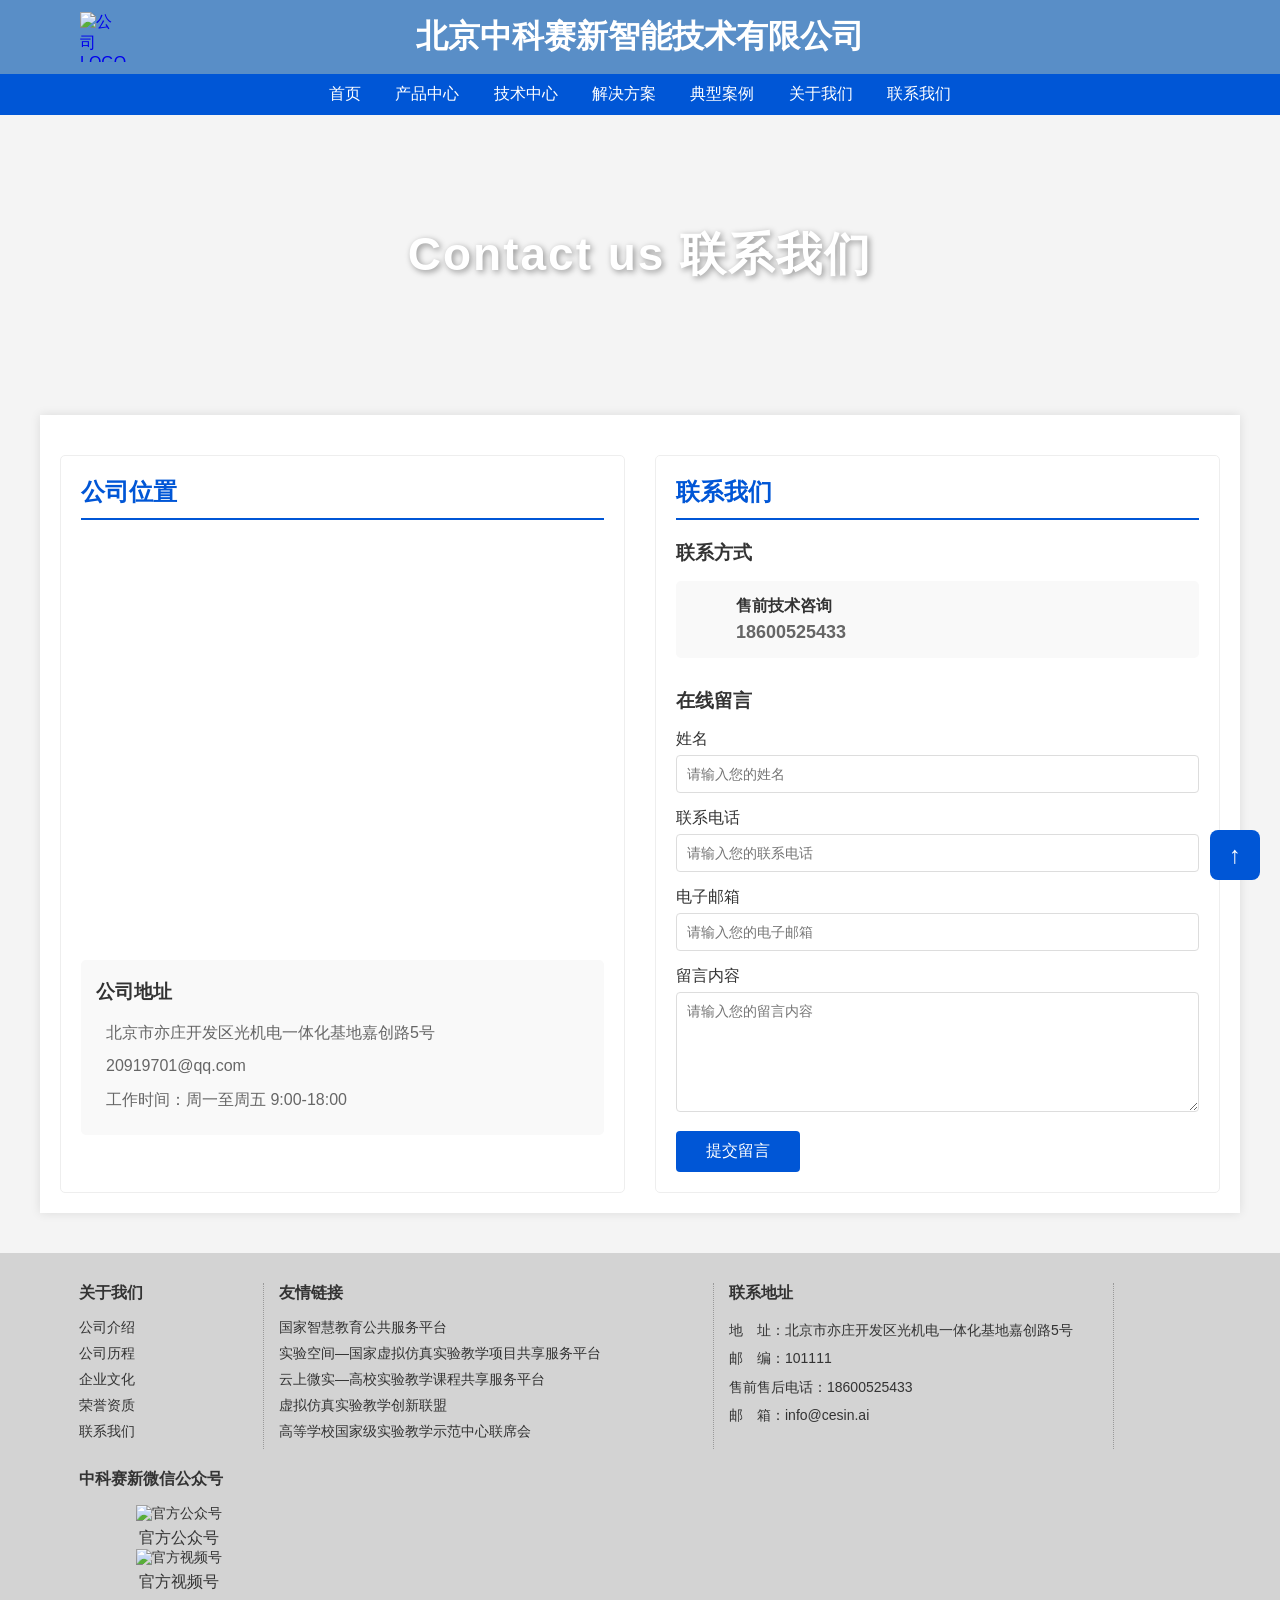
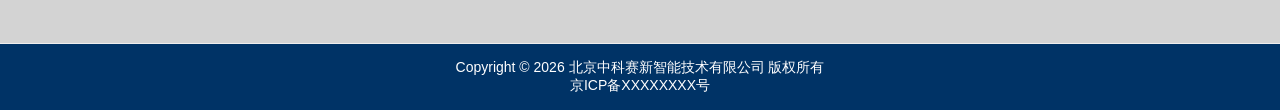
==== contact.html @ 785c44e3 "Add files via upload" ====
<!DOCTYPE html>
<html lang="zh-CN">
<head>
    <meta charset="UTF-8">
    <meta name="viewport" content="width=device-width, initial-scale=1.0">
    <title>联系我们 - 北京中科赛新智能技术有限公司</title>
    <link rel="stylesheet" href="styles.css">
    <style>
        /* 联系我们页面专用样式 */
        .contact-page {
            display: flex;
            gap: 30px;
            margin-top: 20px;
        }

        /* 左侧地图区域 */
        .map-section {
            flex: 1;
            background: #fff;
            border: 1px solid #eee;
            padding: 20px;
            border-radius: 5px;
        }
        .map-section h2 {
            color: #0056d6;
            border-bottom: 2px solid #0056d6;
            padding-bottom: 10px;
            margin-top: 0;
            margin-bottom: 20px;
        }
        .map-container {
            width: 100%;
            height: 400px;
            border-radius: 5px;
            overflow: hidden;
            margin-bottom: 20px;
        }
        .map-container iframe {
            width: 100%;
            height: 100%;
            border: 0;
        }
        .address-info {
            padding: 15px;
            background: #f9f9f9;
            border-radius: 5px;
            line-height: 1.8;
        }
        .address-info h3 {
            color: #333;
            margin-top: 0;
            margin-bottom: 10px;
        }
        .address-info p {
            margin: 5px 0;
            color: #666;
        }
        .address-info i {
            color: #0056d6;
            margin-right: 10px;
            width: 20px;
            text-align: center;
        }

        /* 右侧联系方式区域 */
        .contact-section {
            flex: 1;
            background: #fff;
            border: 1px solid #eee;
            padding: 20px;
            border-radius: 5px;
        }
        .contact-section h2 {
            color: #0056d6;
            border-bottom: 2px solid #0056d6;
            padding-bottom: 10px;
            margin-top: 0;
            margin-bottom: 20px;
        }
        .contact-info {
            margin-bottom: 30px;
        }
        .contact-info h3 {
            color: #333;
            margin-top: 0;
            margin-bottom: 15px;
        }
        .contact-item {
            display: flex;
            align-items: center;
            padding: 15px;
            background: #f9f9f9;
            border-radius: 5px;
            margin-bottom: 15px;
        }
        .contact-item i {
            font-size: 24px;
            color: #0056d6;
            margin-right: 15px;
            width: 30px;
            text-align: center;
        }
        .contact-item .info {
            flex: 1;
        }
        .contact-item .info h4 {
            margin: 0 0 5px 0;
            color: #333;
            font-size: 16px;
        }
        .contact-item .info p {
            margin: 0;
            color: #666;
            font-size: 18px;
            font-weight: bold;
        }
        .contact-form {
            margin-top: 30px;
        }
        .contact-form h3 {
            color: #333;
            margin-top: 0;
            margin-bottom: 15px;
        }
        .form-group {
            margin-bottom: 15px;
        }
        .form-group label {
            display: block;
            margin-bottom: 5px;
            color: #333;
        }
        .form-group input,
        .form-group textarea {
            width: 100%;
            padding: 10px;
            border: 1px solid #ddd;
            border-radius: 4px;
            font-size: 14px;
        }
        .form-group textarea {
            height: 120px;
            resize: vertical;
        }
        .form-group input:focus,
        .form-group textarea:focus {
            outline: none;
            border-color: #0056d6;
        }
        .submit-btn {
            background: #0056d6;
            color: #fff;
            border: none;
            padding: 10px 30px;
            border-radius: 4px;
            cursor: pointer;
            font-size: 16px;
            transition: background 0.3s;
        }
        .submit-btn:hover {
            background: #0044a0;
        }
    </style>
</head>
<body>

    <header>
        <a href="index.html" class="logo-link">
        <img src="images/SciSense品牌logo02.png" class="logo" alt="公司LOGO">
        </a>
        <h1>北京中科赛新智能技术有限公司</h1>
    </header>

    <nav>
        <a href="index.html">首页</a>
        <a href="products.html">产品中心</a>
        <a href="technology.html">技术中心</a>
        <a href="solutions.html">解决方案</a>
        <a href="cases.html">典型案例</a>
        <a href="about.html">关于我们</a>
        <a href="contact.html">联系我们</a>
    </nav>

    <!-- 页面顶部Banner -->
    <div class="page-banner" style="background-image: url('images/contact_banner.png');">
        Contact us 联系我们
    </div>

    <div class="container">
        <div class="contact-page">
            <!-- 左侧地图区域 -->
            <div class="map-section">
                <h2>公司位置</h2>
                <div class="map-container">
                    <iframe src="https://map.baidu.com/search/%E5%8C%97%E4%BA%AC%E5%B8%82%E4%BA%A6%E5%BA%84%E5%BC%80%E5%8F%91%E5%8C%BA%E5%85%89%E6%9C%BA%E7%94%B5%E4%B8%80%E4%BD%93%E5%8C%96%E5%9F%BA%E5%9C%B0%E5%98%89%E5%88%9B%E8%B7%AF5%E5%8F%B7/@12977724.54,4825215.12,19z" title="百度地图"></iframe>
                </div>
                <div class="address-info">
                    <h3>公司地址</h3>
                    <p><i class="fas fa-map-marker-alt"></i> 北京市亦庄开发区光机电一体化基地嘉创路5号</p>
                    <p><i class="fas fa-envelope"></i> 20919701@qq.com</p>
                    <p><i class="fas fa-clock"></i> 工作时间：周一至周五 9:00-18:00</p>
                </div>
            </div>

            <!-- 右侧联系方式区域 -->
            <div class="contact-section">
                <h2>联系我们</h2>
                
                <div class="contact-info">
                    <h3>联系方式</h3>
                    
                    <div class="contact-item">
                        <i class="fas fa-phone-alt"></i>
                        <div class="info">
                            <h4>售前技术咨询</h4>
                            <p>18600525433</p>
                        </div>
                    </div>
                    
                </div>

                <div class="contact-form">
                    <h3>在线留言</h3>
                    <form>
                        <div class="form-group">
                            <label for="name">姓名</label>
                            <input type="text" id="name" name="name" placeholder="请输入您的姓名">
                        </div>
                        <div class="form-group">
                            <label for="phone">联系电话</label>
                            <input type="text" id="phone" name="phone" placeholder="请输入您的联系电话">
                        </div>
                        <div class="form-group">
                            <label for="email">电子邮箱</label>
                            <input type="email" id="email" name="email" placeholder="请输入您的电子邮箱">
                        </div>
                        <div class="form-group">
                            <label for="message">留言内容</label>
                            <textarea id="message" name="message" placeholder="请输入您的留言内容"></textarea>
                        </div>
                        <button type="submit" class="submit-btn">提交留言</button>
                    </form>
                </div>
            </div>
        </div>
    </div>

    <footer>
        <div class="footer-top">
            <div class="footer-column">
                <h3>关于我们</h3>
                <ul>
                    <li><a href="about.html">公司介绍</a></li>
                    <li><a href="about.html#history">公司历程</a></li>
                    <li><a href="about.html#culture">企业文化</a></li>
                    <li><a href="about.html#honors">荣誉资质</a></li>
                    <li><a href="contact.html">联系我们</a></li>
                </ul>
            </div>
            <div class="footer-column">
                <h3>友情链接</h3>
                <ul>
                    <li><a href="#">国家智慧教育公共服务平台</a></li>
                    <li><a href="#">实验空间—国家虚拟仿真实验教学项目共享服务平台</a></li>
                    <li><a href="#">云上微实—高校实验教学课程共享服务平台</a></li>
                    <li><a href="#">虚拟仿真实验教学创新联盟</a></li>
                    <li><a href="#">高等学校国家级实验教学示范中心联席会</a></li>
                </ul>
            </div>
            <div class="footer-column footer-contact">
                <h3>联系地址</h3>
                <p>地　址：北京市亦庄开发区光机电一体化基地嘉创路5号</p>
                <p>邮　编：101111</p>
                <p>售前售后电话：18600525433</p>
                <p>邮　箱：info@cesin.ai</p>
            </div>
            <div class="footer-column">
                <h3>中科赛新微信公众号</h3>
                <div class="footer-qrcodes">
                    <div class="qrcode-item">
                        <img src="images/qrcode-gzh.png" alt="官方公众号">
                        <p>官方公众号</p>
                    </div>
                    <div class="qrcode-item">
                        <img src="images/qrcode-sph.png" alt="官方视频号">
                        <p>官方视频号</p>
                    </div>
                </div>
            </div>
        </div>
        <div class="footer-bottom">
            <p>Copyright © 2026 北京中科赛新智能技术有限公司 版权所有</p>
            <p>京ICP备XXXXXXXX号</p>
        </div>
    </footer>

    <div class="back-to-top" onclick="window.scrollTo({top:0,behavior:'smooth'})">↑</div>
    <script src="script.js"></script>
</body>
</html>
---- styles.css ----
body {
    font-family: Arial, sans-serif;
    margin: 0;
    padding: 0;
    background-color: #f4f4f4;
}

/* 头部样式 */
header {
    background-color: #598ec7;
    color: #fff;
    padding: 15px 0;
    display: flex;
    align-items: center;
    justify-content: center;
    position: relative;
}

header img.logo {
    height: 50px;
    width: auto;
    position: absolute;
    left: 40px;
    top: 50%;
    transform: translateY(-50%);
}

header a.logo-link {
    position: absolute;
    left: 40px;
    top: 50%;
    transform: translateY(-50%);
    display: inline-block;
    text-decoration: none;
}

/* 导航 */
nav {
    background-color: #0056d6;
    padding: 10px;
    text-align: center;
}

nav a {
    color: #fff;
    text-decoration: none;
    margin: 0 15px;
}

nav a:hover {
    text-decoration: underline;
    color: #cce4ff;
}

/* 内容容器 */
.container {
    max-width: 1200px;
    margin: 20px auto;
    padding: 20px;
    background-color: #fff;
    box-shadow: 0 0 10px rgba(0, 0, 0, 0.1);
}

/* 新闻详情页样式 */
.container h1 {
    font-size: 28px;
    color: #333;
    margin-bottom: 15px;
    text-align: center;
    line-height: 1.4;
    border-bottom: 2px solid #eee;
    padding-bottom: 20px;
}

.date-info {
    text-align: center;
    color: #999;
    font-size: 14px;
    margin-bottom: 40px;
}

.container article p {
    font-size: 16px;
    line-height: 2.0;
    margin-bottom: 30px;
    text-align: justify;
    text-indent: 2em;
}

/* 全局清除默认边距 */
* {
    margin: 0;
    padding: 0;
    box-sizing: border-box;
}

/* —————————— Banner 轮播（淡入淡出 · 不变形 · 12秒切换） —————————— */
.slider {
    width: 100%;
    max-width: 100%;
    height: 500px;
    overflow: hidden;
    position: relative;
    margin: 0 auto;
}

.slides {
    width: 100%;
    height: 100%;
    position: relative;
}

.slides img {
    width: 100%;
    height: 100%;
    object-fit: fill; /* 🔥 关键：不变形、自动裁剪、全屏铺满 */
    object-position: center;
    position: absolute;
    top: 0;
    left: 0;
    opacity: 0;
    animation: fadeBanner 12s infinite;
}

.slides img:nth-child(1) { animation-delay: 0s; }
.slides img:nth-child(2) { animation-delay: 4s; }
.slides img:nth-child(3) { animation-delay: 8s; }

@keyframes fadeBanner {
    0%  { opacity: 0; }
    5%  { opacity: 1; }
    33% { opacity: 1; }
    38% { opacity: 0; }
    100%{ opacity: 0; }
}

/* 标题区域样式 */
.hero h1 {
    font-size: 3em;
    margin-bottom: 10px;
}

.hero p {
    font-size: 1.2em;
}

.services, .about, .contact {
    margin-top: 40px;
}

.services h2, .about h2, .contact h2 {
    text-align: center;
    margin-bottom: 20px;
}

.services-item {
    display: flex;
    justify-content: space-around;
    flex-wrap: wrap;
}

.services-item div {
    flex: 1;
    margin: 10px;
    padding: 20px;
    background-color: #f9f9f9;
    text-align: center;
    box-shadow: 0 0 10px rgba(0, 0, 0, 0.1);
}

/* ==============================
   所有子页面统一 Banner 样式
   自适应、不变形、铺满、居中
============================== */
.page-banner {
  width: 100%;
  height: 280px;
  background-position: center;
  background-size: 100% 100%; 
  background-repeat: no-repeat;
  display: flex;
  align-items: center;
  justify-content: center;
  color: #fff;
  font-size: 46px;
  font-weight: bold;
  text-shadow: 2px 2px 6px rgba(0, 0, 0, 0.4);
  letter-spacing: 2px;
}

/* 业务模块（4列图标+文字） */
.business-section {
  padding: 60px 0;
  background-color: #fff;
}
.business-container {
  max-width: 1200px;
  margin: 0 auto;
  display: flex;
  flex-wrap: wrap;
  gap: 20px;
}
.business-item {
  flex: 1;
  min-width: 260px;
  text-align: center;
  padding: 20px;
}
.business-icon {
  width: 80px;
  height: 80px;
  background-color: #2185d0;
  border-radius: 50%;
  display: flex;
  align-items: center;
  justify-content: center;
  margin: 0 auto 20px;
  color: #fff;
  font-size: 36px;
  transition: all 0.3s ease;
}

.business-icon:hover {
  transform: scale(1.1);
  background-color: #1a6fb5;
}

.business-icon i {
  font-size: 36px;
}
.business-item h3 {
  font-size: 22px;
  margin-bottom: 15px;
  color: #333;
}
.business-item p {
  font-size: 14px;
  color: #666;
  line-height: 1.8;
  margin-bottom: 20px;
  text-align: left;
}
.more-btn {
  display: inline-block;
  padding: 4px 12px;
  background-color: #2185d0;
  color: #fff;
  font-size: 12px;
  border-radius: 2px;
  text-decoration: none;
}

/* 新闻动态容器 */
.news-section {
  padding: 60px 0;
  background-color: #f8f9fa;
}
.news-container {
  max-width: 1200px;
  margin: 0 auto;
}
.news-container h2 {
  text-align: center;
  margin-bottom: 40px;
  font-size: 28px;
  color: #333;
}
.news-list {
  display: flex;
  flex-direction: column;
  gap: 15px;
}
.news-item {
  background-color: #fff;
  padding: 15px 20px;
  border-left: 4px solid #2185d0;
  box-shadow: 0 1px 3px rgba(0,0,0,0.1);
}
.news-item a {
  color: #333;
  text-decoration: none;
  font-size: 16px;
}
.news-item a:hover {
  color: #2185d0;
}
.news-date {
  font-size: 12px;
  color: #999;
  margin-left: 10px;
}

/* ========================================
   新闻模块样式：左侧图片固定尺寸 + 等比例压缩
======================================== */
.news-wrapper {
  display: flex;
  gap: 25px;
  max-width: 1200px;
  margin: 0 auto;
  flex-wrap: wrap;
}

/* ========================================
   新闻左侧图片轮播（6张图自动切换）
======================================== */
.news-image-slider {
  position: relative;
  width: 380px;      /* 固定宽度 */
  height: 280px;     /* 固定高度 */
  overflow: hidden;
  border-radius: 8px;
  box-shadow: 0 3px 12px rgba(0,0,0,0.1);
}

/* 图片统一样式：等比例缩放、不变形 */
.news-image-slider img {
  position: absolute;
  width: 100%;
  height: 100%;
  object-fit: cover; /* 核心：图片自动压缩 + 不变形 */
  opacity: 0;        /* 默认隐藏 */
  animation: slideRotate 18s linear infinite;
}

/* 👇 自动延时：每张图显示3秒，6张图 = 18秒 */
.news-image-slider img:nth-child(1) { animation-delay: 0s; }
.news-image-slider img:nth-child(2) { animation-delay: 5s; }
.news-image-slider img:nth-child(3) { animation-delay: 10s; }
.news-image-slider img:nth-child(4) { animation-delay: 15s; }
.news-image-slider img:nth-child(5) { animation-delay: 20s; }
.news-image-slider img:nth-child(6) { animation-delay: 25s; }

/* 轮播动画：淡入淡出 */
@keyframes slideRotate {
  0% { opacity: 0; }
  8% { opacity: 1; }
  18% { opacity: 1; }
  25% { opacity: 0; }
  100% { opacity: 0; }
}

/* 右侧新闻列表样式 */
.news-list-container {
  flex: 1;
  min-width: 300px;
}
.news-list {
  display: flex;
  flex-direction: column;
  gap: 14px;
}
.news-item {
  background: #fff;
  padding: 16px 20px;
  border-left: 4px solid #0056d6;
  box-shadow: 0 1px 4px rgba(0,0,0,0.06);
  transition: 0.2s;
}
.news-item:hover {
  transform: translateX(4px);
}
.news-item a {
  display: flex;
  justify-content: space-between;
  color: #333;
  text-decoration: none;
  font-size: 15px;
}
.news-item .title {
  white-space: nowrap;
  overflow: hidden;
  text-overflow: ellipsis;
}
.news-item .date {
  color: #888;
  font-size: 13px;
  white-space: nowrap;
  padding-left: 10px;
}


/* —————————— 👇 新增：参考图样式的页脚（四栏布局） —————————— */
footer {
    background-color: #fff;
    color: #333;
    padding: 0;
    margin-top: 40px;
}

.footer-top {
    background-color: #d3d3d3;
    display: flex;
    flex-wrap: wrap;
    justify-content: flex-start;
    padding: 30px 5%;
    border-bottom: 1px solid #eee;
    font-size: 14px;        /* 正文 */
}

.footer-column {
    flex: 1;
    min-width: 220px;
    margin-bottom: 20px;
    padding: 0 15px;
    border-right: 1px dotted #999;
    text-align: left;
}

.footer-column:last-child {
    border-right: none;
}
.footer-column:nth-child(1) {
  flex: 0 0 200px;
  min-width: 200px;
  max-width: 200px;
  border-right: 1px dotted #999;
}
.footer-column:nth-child(2) {
  flex: 0 0 450px;
  min-width: 450px;
  max-width: 450px;
  border-right: 1px dotted #999;
}
.footer-column:nth-child(3) {
  flex: 0 0 400px;
  min-width: 400px;
  max-width: 400px;
  border-right: 1px dotted #999;
}
.footer-column:nth-child(4) {
  flex: auto;
  min-width: 230px;
  max-width: 230px;
  border-right: none !important;
}
.footer-column h3 {
    font-size: 16px;
    margin-bottom: 15px;
    color: #333;
}

.footer-column ul {
    list-style: none;
    padding: 0;
}

.footer-column ul li {
    margin-bottom: 8px;
}

.footer-column ul li a {
    color: #333;
    text-decoration: none;
}

.footer-column ul li a:hover {
    color: #0056d6;
}

.footer-contact p {
    margin: 6px 0;
    line-height: 1.6;
}

.footer-qrcodes {
    display: flex;
    justify-content: space-around;
    text-align: center;
    flex-wrap: wrap;
}

.qrcode-item {
    margin: 0 10px;
}

.qrcode-item img {
    width: 80px;
    height: 80px;
    margin-bottom: 5px;
}

.qrcode-item p {
    font-size: 16px;
    margin: 0;
}

.footer-bottom {
    background-color: #003366;
    color: #fff;
    text-align: center;
    padding: 15px 5%;
    font-size: 14px;
}

.footer-bottom a {
    color: #fff;
    text-decoration: none;
    margin: 0 5px;
}

/* 回到顶部按钮 */
.back-to-top {
    position: fixed;
    bottom: 20px;
    right: 20px;
    width: 50px;
    height: 50px;
    background-color: #0056d6;
    color: #fff;
    border-radius: 8px;
    display: flex;
    align-items: center;
    justify-content: center;
    cursor: pointer;
    font-size: 24px;
}
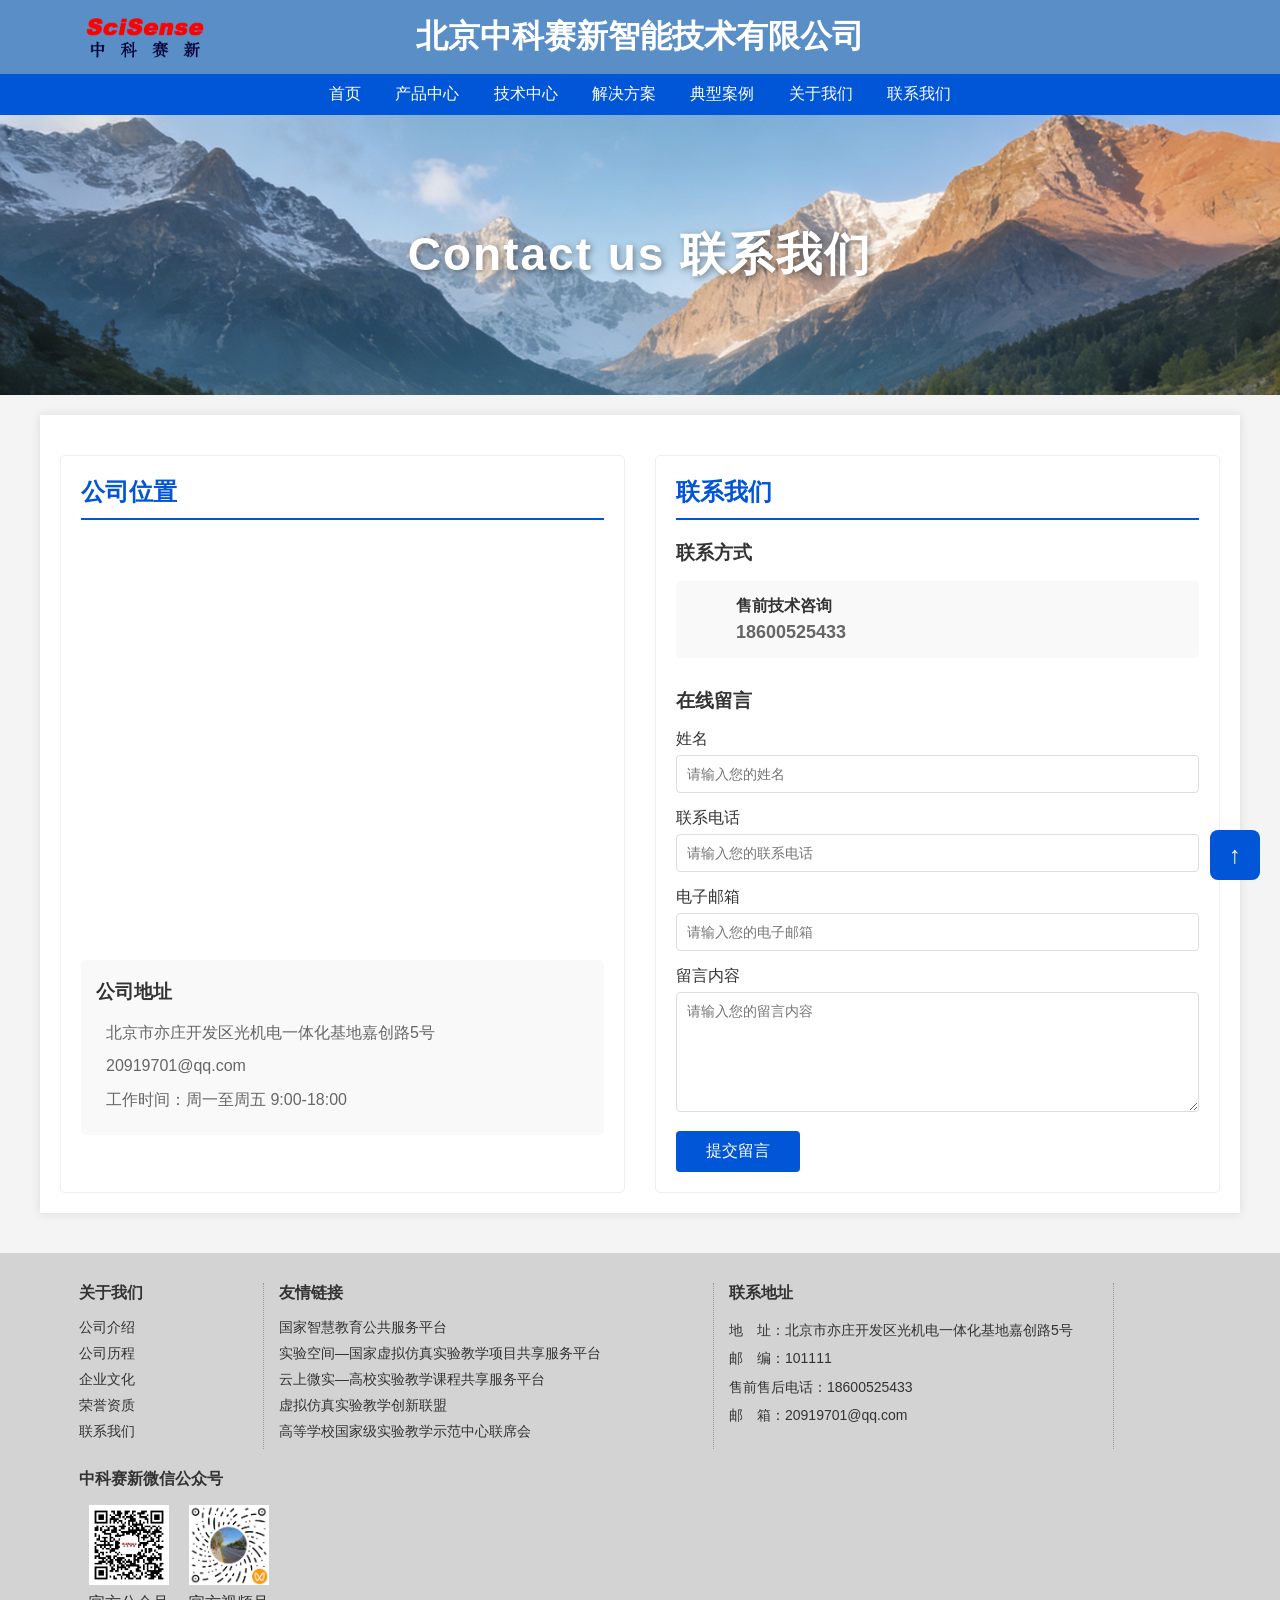
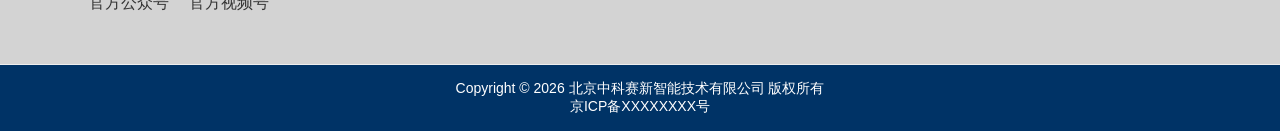
==== commit 359df702: "Add files via upload" ====
--- a/contact.html
+++ b/contact.html
@@ -192,7 +192,7 @@
             <div class="map-section">
                 <h2>公司位置</h2>
                 <div class="map-container">
-                    <iframe src="https://map.baidu.com/search/%E5%8C%97%E4%BA%AC%E5%B8%82%E4%BA%A6%E5%BA%84%E5%BC%80%E5%8F%91%E5%8C%BA%E5%85%89%E6%9C%BA%E7%94%B5%E4%B8%80%E4%BD%93%E5%8C%96%E5%9F%BA%E5%9C%B0%E5%98%89%E5%88%9B%E8%B7%AF5%E5%8F%B7/@12977724.54,4825215.12,19z" title="百度地图"></iframe>
+                    <iframe src="https://map.baidu.com/search/北京市亦庄开发区光机电一体化基地嘉创路5号/@12977724.54,4825215.12,19z" title="百度地图"></iframe>
                 </div>
                 <div class="address-info">
                     <h3>公司地址</h3>
@@ -272,7 +272,7 @@
                 <p>地　址：北京市亦庄开发区光机电一体化基地嘉创路5号</p>
                 <p>邮　编：101111</p>
                 <p>售前售后电话：18600525433</p>
-                <p>邮　箱：info@cesin.ai</p>
+                <p>邮　箱：20919701@qq.com</p>
             </div>
             <div class="footer-column">
                 <h3>中科赛新微信公众号</h3>
--- a/styles.css
+++ b/styles.css
@@ -499,6 +499,306 @@
     margin: 0 5px;
 }
 
+/* ====================
+   移动端响应式样式
+   ==================== */
+
+/* 小屏幕设备 (手机) */
+@media screen and (max-width: 768px) {
+    /* 导航栏优化 */
+    nav {
+        padding: 5px;
+    }
+    
+    nav a {
+        display: inline-block;
+        margin: 5px 8px;
+        font-size: 14px;
+    }
+    
+    /* 容器优化 */
+    .container {
+        padding: 15px;
+        margin: 10px auto;
+    }
+    
+    /* 页面Banner优化 */
+    .page-banner {
+        height: 180px !important;
+        font-size: 28px !important;
+        letter-spacing: 1px;
+    }
+    
+    /* 产品/技术/解决方案/案例页面 - 侧边栏布局优化 */
+    .product-layout,
+    .tech-layout,
+    .solution-layout,
+    .case-layout {
+        flex-direction: column;
+        gap: 15px;
+    }
+    
+    .product-sidebar,
+    .tech-sidebar,
+    .solution-sidebar,
+    .case-sidebar {
+        flex: none;
+        width: 100%;
+        padding: 15px;
+    }
+    
+    .product-sidebar h3,
+    .tech-sidebar h3,
+    .solution-sidebar h3,
+    .case-sidebar h3 {
+        font-size: 18px;
+        margin-bottom: 15px;
+    }
+    
+    .product-sidebar ul,
+    .tech-sidebar ul,
+    .solution-sidebar ul,
+    .case-sidebar ul {
+        display: flex;
+        flex-wrap: wrap;
+        gap: 8px;
+    }
+    
+    .product-sidebar ul li,
+    .tech-sidebar ul li,
+    .solution-sidebar ul li,
+    .case-sidebar ul li {
+        margin-bottom: 0;
+        flex: 1 1 calc(50% - 8px);
+        min-width: 120px;
+    }
+    
+    .product-sidebar ul li a,
+    .tech-sidebar ul li a,
+    .solution-sidebar ul li a,
+    .case-sidebar ul li a {
+        padding: 8px 10px;
+        font-size: 14px;
+        text-align: center;
+    }
+    
+    /* 卡片网格优化 */
+    .product-grid,
+    .tech-grid,
+    .solution-grid,
+    .case-grid {
+        grid-template-columns: 1fr;
+        gap: 15px;
+    }
+    
+    .product-card,
+    .tech-card,
+    .solution-card,
+    .case-card {
+        padding: 15px;
+    }
+    
+    .product-card h3,
+    .tech-card h3,
+    .solution-card h3,
+    .case-card h3 {
+        font-size: 18px;
+    }
+    
+    .product-card p,
+    .tech-card p,
+    .solution-card p,
+    .case-card p {
+        font-size: 14px;
+    }
+    
+    .product-card ul,
+    .tech-card ul,
+    .solution-card ul,
+    .case-card ul {
+        gap: 5px 10px;
+    }
+    
+    .product-card ul li,
+    .tech-card ul li,
+    .solution-card ul li,
+    .case-card ul li {
+        font-size: 13px;
+    }
+    
+    /* 关于我们页面优化 */
+    .about-page {
+        flex-direction: column;
+        gap: 15px;
+    }
+    
+    .sidebar {
+        flex: none;
+        width: 100%;
+    }
+    
+    .content {
+        padding: 15px;
+    }
+    
+    /* 联系我们页面优化 */
+    .contact-page {
+        flex-direction: column;
+        gap: 15px;
+    }
+    
+    .map-section,
+    .contact-section {
+        padding: 15px;
+    }
+    
+    .map-container {
+        height: 300px;
+    }
+    
+    /* 新闻模块优化 */
+    .news-wrapper {
+        flex-direction: column;
+        gap: 15px;
+    }
+    
+    .news-image-slider {
+        width: 100%;
+        height: 200px;
+    }
+    
+    /* 页脚优化 */
+    .footer-top {
+        padding: 20px 15px;
+        flex-direction: column;
+    }
+    
+    .footer-column {
+        border-right: none !important;
+        border-bottom: 1px dotted #999;
+        padding-bottom: 20px;
+        margin-bottom: 20px;
+        flex: none;
+        width: 100%;
+        max-width: none;
+        min-width: auto;
+    }
+    
+    .footer-column:last-child {
+        border-bottom: none;
+        margin-bottom: 0;
+        padding-bottom: 0;
+    }
+    
+    .footer-column h3 {
+        font-size: 16px;
+    }
+    
+    .footer-contact p {
+        font-size: 13px;
+    }
+    
+    .qrcode-item img {
+        width: 100px;
+        height: 100px;
+    }
+    
+    .qrcode-item p {
+        font-size: 14px;
+    }
+    
+    /* 业务模块优化 */
+    .business-section {
+        padding: 30px 0;
+    }
+    
+    .business-container {
+        gap: 15px;
+    }
+    
+    .business-item {
+        min-width: 100%;
+        padding: 15px;
+    }
+    
+    .business-icon {
+        width: 60px;
+        height: 60px;
+        font-size: 28px;
+    }
+    
+    .business-item h3 {
+        font-size: 18px;
+    }
+    
+    .business-item p {
+        font-size: 14px;
+    }
+    
+    /* 核心产品/服务优化 */
+    .services-item {
+        flex-direction: column;
+    }
+    
+    .services-item div {
+        margin: 5px 0;
+    }
+    
+    /* 轮播图优化 */
+    .slider {
+        height: 300px;
+    }
+}
+
+/* 超小屏幕设备 (小屏手机) */
+@media screen and (max-width: 480px) {
+    /* 导航栏进一步优化 */
+    nav a {
+        display: inline-block;
+        margin: 3px 5px;
+        font-size: 12px;
+    }
+    
+    /* 页面Banner进一步优化 */
+    .page-banner {
+        height: 150px !important;
+        font-size: 24px !important;
+    }
+    
+    /* 容器进一步优化 */
+    .container {
+        padding: 10px;
+        margin: 5px auto;
+    }
+    
+    /* 卡片进一步优化 */
+    .product-card,
+    .tech-card,
+    .solution-card,
+    .case-card {
+        padding: 12px;
+    }
+    
+    .product-card h3,
+    .tech-card h3,
+    .solution-card h3,
+    .case-card h3 {
+        font-size: 16px;
+    }
+    
+    .product-card p,
+    .tech-card p,
+    .solution-card p,
+    .case-card p {
+        font-size: 13px;
+    }
+    
+    /* 轮播图进一步优化 */
+    .slider {
+        height: 250px;
+    }
+}
+
 /* 回到顶部按钮 */
 .back-to-top {
     position: fixed;
@@ -514,4 +814,316 @@
     justify-content: center;
     cursor: pointer;
     font-size: 24px;
+}
+
+/* ====================
+   响应式设计 - 平板设备 (768px - 1024px)
+   ==================== */
+@media screen and (max-width: 1024px) {
+    /* 头部样式调整 */
+    header {
+        flex-direction: column;
+        padding: 10px 0;
+    }
+    
+    header img.logo {
+        position: relative;
+        left: 0;
+        top: 0;
+        transform: none;
+        margin-bottom: 10px;
+    }
+    
+    header a.logo-link {
+        position: relative;
+        left: 0;
+        top: 0;
+        transform: none;
+    }
+    
+    header h1 {
+        font-size: 1.5em;
+        text-align: center;
+        padding: 0 20px;
+    }
+    
+    /* 导航菜单调整 */
+    nav {
+        padding: 8px;
+    }
+    
+    nav a {
+        margin: 0 10px;
+        font-size: 14px;
+    }
+    
+    /* Banner轮播图高度调整 */
+    .slider {
+        height: 400px;
+    }
+    
+    /* 页面Banner高度调整 */
+    .page-banner {
+        height: 220px;
+        font-size: 36px;
+    }
+    
+    /* 业务模块调整 */
+    .business-container {
+        gap: 15px;
+    }
+    
+    .business-item {
+        min-width: 220px;
+    }
+    
+    /* 新闻模块调整 */
+    .news-image-slider {
+        width: 100%;
+        height: 250px;
+    }
+    
+    .news-wrapper {
+        flex-direction: column;
+    }
+    
+    /* 页脚调整 */
+    .footer-top {
+        padding: 20px 3%;
+    }
+    
+    .footer-column {
+        min-width: 200px;
+    }
+    
+    .footer-column:nth-child(2),
+    .footer-column:nth-child(3) {
+        flex: 1;
+        min-width: 200px;
+        max-width: none;
+    }
+    
+    .footer-column:nth-child(4) {
+        max-width: none;
+    }
+}
+
+/* ====================
+   响应式设计 - 手机设备 (max-width: 767px)
+   ==================== */
+@media screen and (max-width: 767px) {
+    /* 头部样式调整 */
+    header {
+        padding: 8px 0;
+    }
+    
+    header img.logo {
+        height: 40px;
+        margin-bottom: 5px;
+    }
+    
+    header h1 {
+        font-size: 1.2em;
+        padding: 0 10px;
+    }
+    
+    /* 导航菜单调整 */
+    nav {
+        padding: 5px;
+        overflow-x: auto;
+        white-space: nowrap;
+        -webkit-overflow-scrolling: touch;
+    }
+    
+    nav a {
+        display: inline-block;
+        margin: 0 8px;
+        font-size: 13px;
+        padding: 5px 0;
+    }
+    
+    /* 容器调整 */
+    .container {
+        padding: 15px;
+        margin: 10px auto;
+    }
+    
+    /* Banner轮播图高度调整 */
+    .slider {
+        height: 250px;
+    }
+    
+    /* 页面Banner高度调整 */
+    .page-banner {
+        height: 180px;
+        font-size: 24px;
+        letter-spacing: 1px;
+    }
+    
+    /* 标题区域样式调整 */
+    .hero h1 {
+        font-size: 2em;
+    }
+    
+    .hero p {
+        font-size: 1em;
+    }
+    
+    /* 服务项目调整 */
+    .services-item {
+        flex-direction: column;
+    }
+    
+    .services-item div {
+        margin: 5px 0;
+        padding: 15px;
+    }
+    
+    /* 业务模块调整 */
+    .business-section {
+        padding: 30px 0;
+    }
+    
+    .business-container {
+        flex-direction: column;
+        gap: 10px;
+    }
+    
+    .business-item {
+        min-width: 100%;
+        padding: 15px;
+    }
+    
+    .business-icon {
+        width: 60px;
+        height: 60px;
+        font-size: 28px;
+    }
+    
+    .business-icon i {
+        font-size: 28px;
+    }
+    
+    .business-item h3 {
+        font-size: 18px;
+        margin-bottom: 10px;
+    }
+    
+    .business-item p {
+        font-size: 13px;
+    }
+    
+    /* 新闻模块调整 */
+    .news-section {
+        padding: 30px 0;
+    }
+    
+    .news-container h2 {
+        font-size: 22px;
+        margin-bottom: 20px;
+    }
+    
+    .news-image-slider {
+        width: 100%;
+        height: 200px;
+    }
+    
+    .news-wrapper {
+        flex-direction: column;
+        gap: 15px;
+    }
+    
+    .news-list-container {
+        min-width: 100%;
+    }
+    
+    .news-item {
+        padding: 12px 15px;
+    }
+    
+    .news-item a {
+        font-size: 14px;
+    }
+    
+    /* 页脚调整 */
+    .footer-top {
+        padding: 15px 3%;
+        flex-direction: column;
+    }
+    
+    .footer-column {
+        width: 100%;
+        min-width: 100%;
+        max-width: 100%;
+        margin-bottom: 15px;
+        padding: 0 10px;
+        border-right: none !important;
+        border-bottom: 1px dotted #999;
+        padding-bottom: 15px;
+    }
+    
+    .footer-column:last-child {
+        border-bottom: none;
+    }
+    
+    .footer-column h3 {
+        font-size: 15px;
+    }
+    
+    .footer-column ul li {
+        margin-bottom: 6px;
+    }
+    
+    .footer-column ul li a {
+        font-size: 13px;
+    }
+    
+    .footer-contact p {
+        font-size: 13px;
+    }
+    
+    .footer-qrcodes {
+        justify-content: center;
+    }
+    
+    .qrcode-item img {
+        width: 70px;
+        height: 70px;
+    }
+    
+    .qrcode-item p {
+        font-size: 14px;
+    }
+    
+    .footer-bottom {
+        padding: 10px 3%;
+        font-size: 12px;
+    }
+    
+    /* 回到顶部按钮调整 */
+    .back-to-top {
+        width: 40px;
+        height: 40px;
+        bottom: 15px;
+        right: 15px;
+        font-size: 20px;
+    }
+    
+    /* 新闻详情页调整 */
+    .container h1 {
+        font-size: 22px;
+        padding-bottom: 15px;
+    }
+    
+    .date-info {
+        font-size: 13px;
+        margin-bottom: 20px;
+    }
+    
+    .container article p {
+        font-size: 14px;
+        line-height: 1.8;
+        margin-bottom: 20px;
+    }
+}
 }
